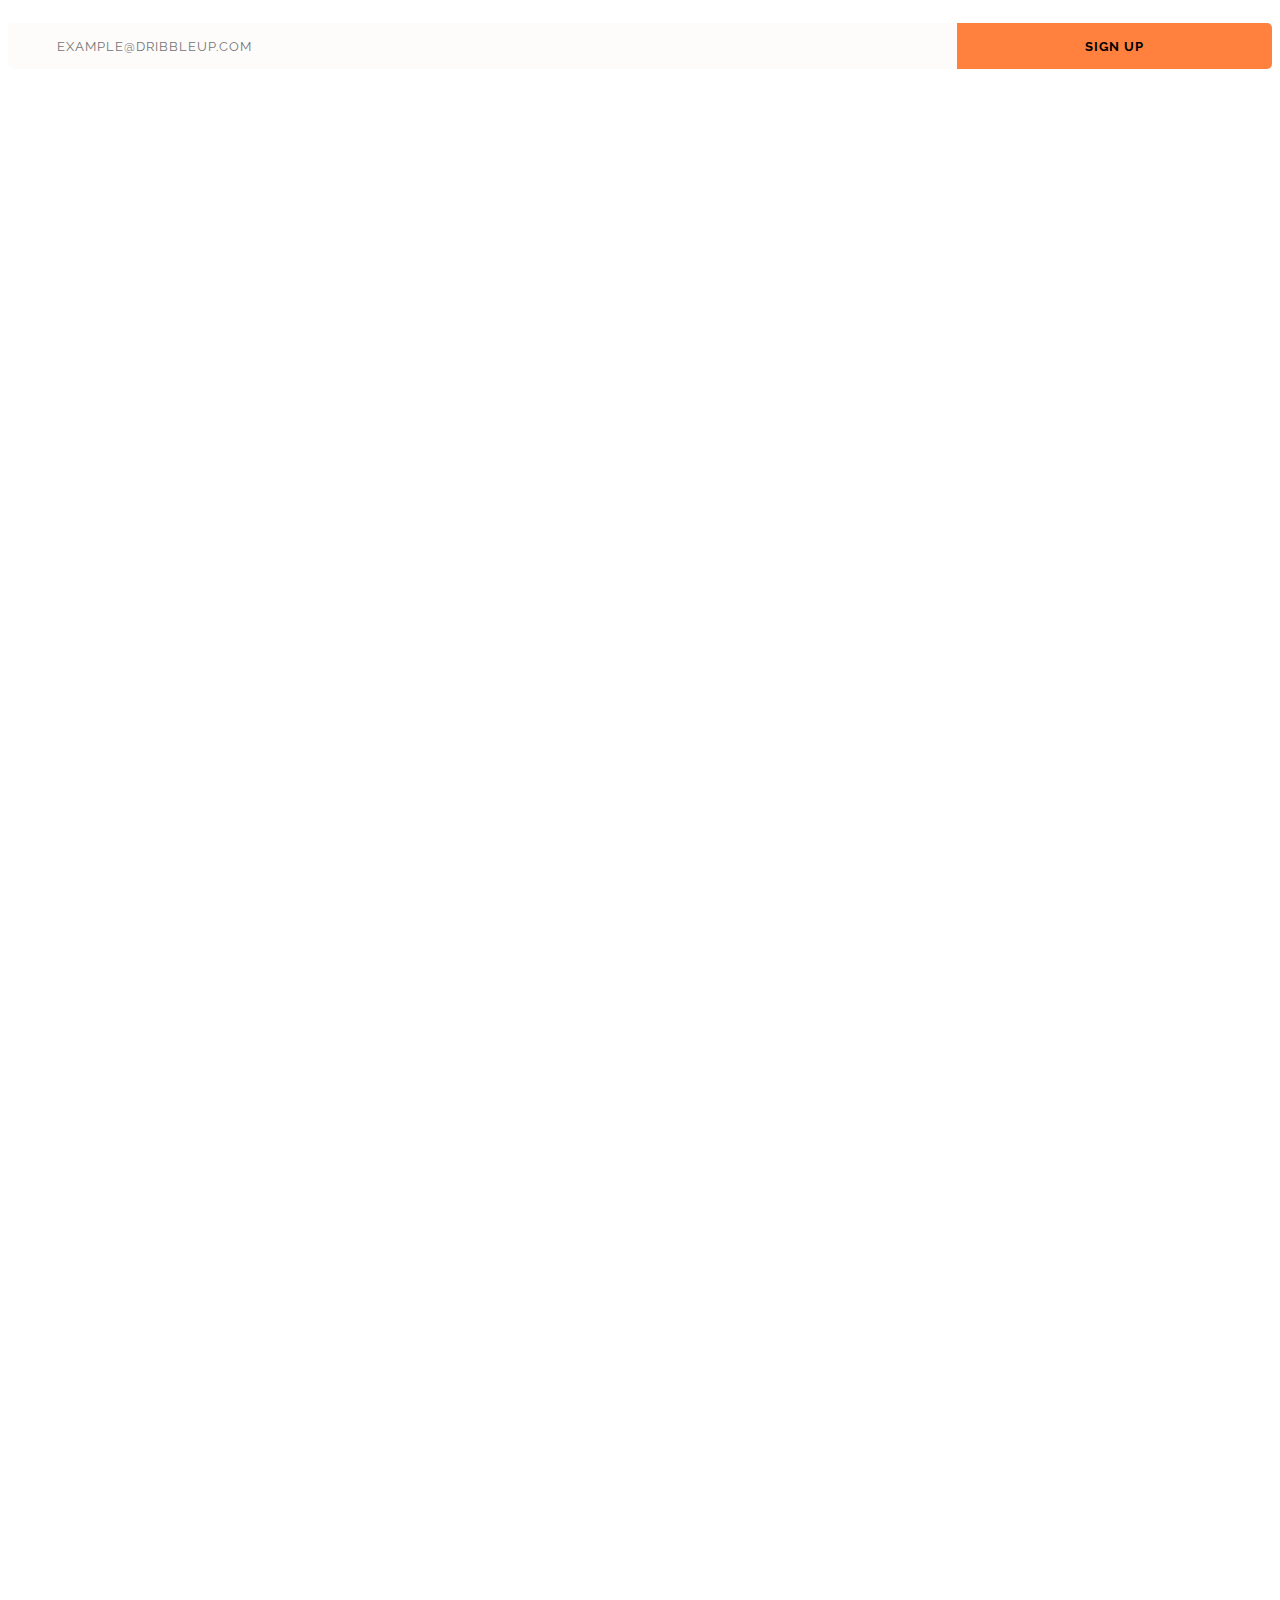
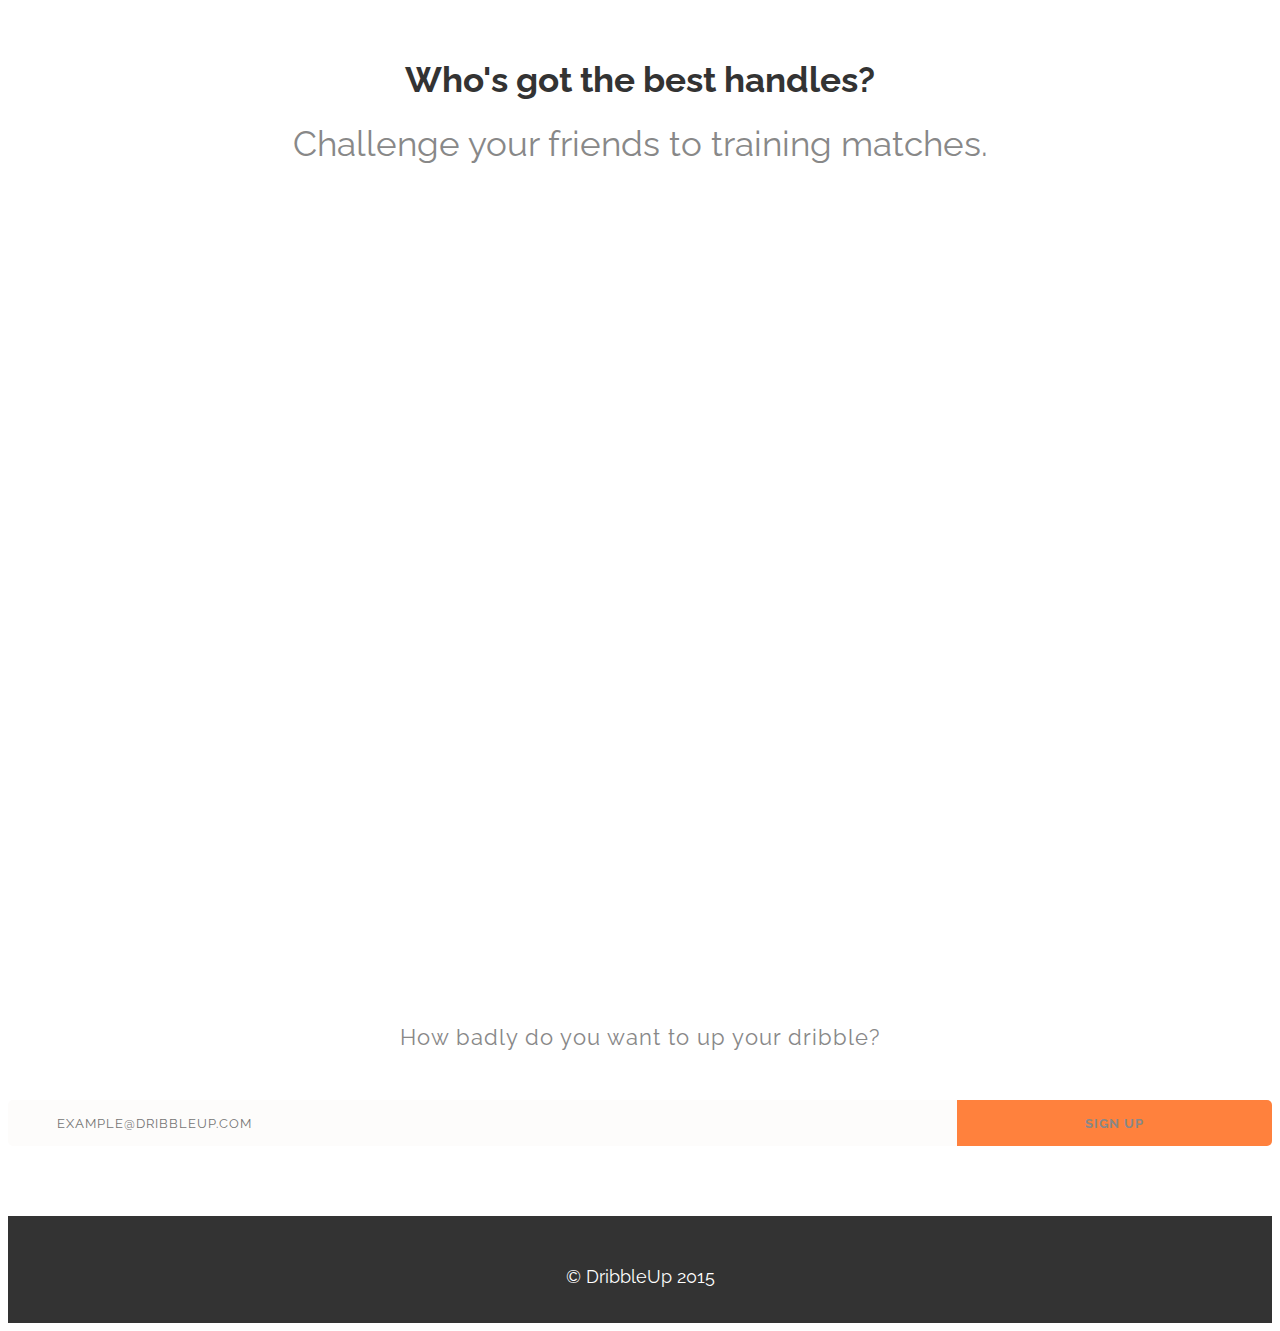
==== index.html @ 02b42a86 "Update with Thank you page" ====
<!DOCTYPE html>
<html lang="en">

    <head>

        <meta charset="utf-8">
        <meta http-equiv="X-UA-Compatible" content="IE=edge">
        <meta name="viewport" content="width=device-width, initial-scale=1">
        <title>Dribble Up</title>

        <!-- CSS -->
         <link rel="stylesheet" href="assets/css/animate.css">
        <link rel="stylesheet" href="http://fonts.googleapis.com/css?family=Source+Sans+Pro:300,400,700,300italic,400italic,700italic">
        <link rel="stylesheet" href="assets/bootstrap/css/bootstrap.min.css">
        <link rel="stylesheet" href="assets/font-awesome/css/font-awesome.min.css">
        <link rel="stylesheet" href="assets/css/buttons.css">
        <link rel="stylesheet" href="assets/css/style.css">
        <link rel="stylesheet" href="assets/css/media-queries.css">
        
        <link href='https://fonts.googleapis.com/css?family=Raleway:400,700' rel='stylesheet' type='text/css'>

        <!-- HTML5 Shim and Respond.js IE8 support of HTML5 elements and media queries -->
        <!-- WARNING: Respond.js doesn't work if you view the page via file:// -->
        <!--[if lt IE 9]>
            <script src="https://oss.maxcdn.com/libs/html5shiv/3.7.0/html5shiv.js"></script>
            <script src="https://oss.maxcdn.com/libs/respond.js/1.4.2/respond.min.js"></script>
        <![endif]-->

        <!-- Favicon and touch icons -->
<!--
      <link rel="shortcut icon" href="assets/ico/favicon.png">-->

<!--
        <link rel="apple-touch-icon-precomposed" sizes="144x144" href="assets/ico/apple-touch-icon-144-precomposed.png">
        <link rel="apple-touch-icon-precomposed" sizes="114x114" href="assets/ico/apple-touch-icon-114-precomposed.png">
        <link rel="apple-touch-icon-precomposed" sizes="72x72" href="assets/ico/apple-touch-icon-72-precomposed.png">
        <link rel="apple-touch-icon-precomposed" href="assets/ico/apple-touch-icon-57-precomposed.png">
-->


    </head>

    <body>
		
        <!-- Top content -->
        <div class="top-content">
            <div class="inner-bg">
                <div class="container">
                    <div class="row">
                            <div class="col-sm-12 logo">
                                <img src="assets/img/dribbleup-lockup.png" alt="">
                            </div>
                            <div class="col-sm-12 vp">
                                <h1>Elevate your game like never before.</h1>
                                <form action="#" method="post" name="sign up for beta form">
                              <div class="input">
                                <input type="text" class="button" id="email" name="email" placeholder="EXAMPLE@DRIBBLEUP.COM">
                                <input type="submit" class="button" id="submit" value="SIGN UP">
                              </div>
                            </form>
                            </div>
                        </div>
                    </div>   
            </div>
        </div>
    
        
        <!-- Single feature -->
        <div class="single-feature-container single-feature-bg">
	        <div class="container">
           <div class="row">
	            	<div class="col-sm-7 single-feature-img-description">
	                    <p>
                            <strong>What's your dribble speed?</strong> <br><br>Don't worry, we got you. Learn about you dribble speed, crossover accuracy, and much more. 
	                    </p>
	                </div>
	                <div class="col-sm-5 single-feature-img">
	                    <img src="assets/img/iphone 6.png" alt="">
	                </div>
	            </div>
	        </div>
        </div>
        
        
        
        <!-- Single feature -->
        <div class="single-feature-container single-feature-no-bg">
	        <div class="container">
	            <div class="row">
	                <div class="col-sm-5 single-feature-img">
	                    <img src="assets/img/iphone 6-2.png" alt="">
	                </div>
	                <div class="col-sm-7 single-feature-img-description">
	                    <p style="text-align:center">
	                       <strong>Who's got the best handles?</strong><br><br>Challenge your friends to training matches.
	                    </p>
	                </div>
	            </div>
	        </div>
        </div>
        
      <!-- Single feature -->
        <div class="single-feature-container single-feature-bg">
	        <div class="container">
           <div class="row">
	            	<div class="col-sm-5 single-feature-img-description">
	                    <p>
                            Get <strong>real-time</strong> feedback on every aspect of your game.
	                    </p>
	                </div>
	                <div class="col-sm-7 col-xs-6 single-feature-img-land">
	                    <img src="assets/img/iphone 6-3.png" alt="">
	                </div>
	            </div>
	        </div>
        </div>
        
        <!-- Call to action -->
        <div class="call-to-action-container">
	        <div class="container">
	            <div class="row">
	                <div class="col-sm-12 call-to-action-text">
	                    <form action="#" method="post" name="sign up for beta form">
                              <div class="description">
                                <p>How badly do you want to up your dribble?</p>
                              </div>
                              <div class="input">
                                <input type="text" class="button" id="email" name="email" placeholder="EXAMPLE@DRIBBLEUP.COM">
                                <input type="submit" class="button" id="submit" value="SIGN UP">
                              </div>
                            </form>
	                </div>
	            </div>
	        </div>
        </div>
        
        <!-- Footer -->
        <footer>
	        <div class="container">
	            <div class="row">
	                <div class="col-sm-12">
<!--
	                    <div class="footer-social">
	                    	<a class="social social-facebook" href=""><i class="fa fa-facebook"></i></a>
	                    	<a class="social social-twitter" href=""><i class="fa fa-twitter"></i></a>
	                    	<a class="social social-pinterest" href=""><i class="fa fa-pinterest"></i></a>
	                    </div>
-->
	                    <div class="footer-copyright">
	                    	&copy; DribbleUp 2015
	                    </div>
	                </div>
	            </div>
	        </div>
        </footer>
        

        <!-- Javascript -->
        <script src="assets/js/jquery-1.10.2.min.js"></script>
        <script src="assets/js/jquery.backstretch.min.js"></script>
        <script src="assets/js/retina-1.1.0.min.js"></script>
        <script src="assets/js/scripts.js"></script>

    </body>

</html>
---- assets/css/style.css ----
body {
    background: #fff;
    font-family: 'Raleway', sans-serif;
    font-weight: 400;
}

strong { font-weight: 700; }

a, a:hover, a:focus {
	color: #888;
	text-decoration: none;
    -o-transition: all .3s;
    -moz-transition: all .3s;
    -webkit-transition: all .3s;
    -ms-transition: all .3s;
    transition: all .3s;
}

h1, h2 {
	margin-top: 10px;
	font-size: 42px;
    font-weight: 700;
    line-height: 54px;
}

img { max-width: 100% }

::-moz-selection { background: #b44e4a; color: #fff; text-shadow: none; }
::selection { background: #b44e4a; color: #fff; text-shadow: none; }


/***** Top content *****/

.top-content {
    margin: 0 auto;
    text-align: left;
    color: #000;
}

.inner-bg {
    padding: 80px 0;
}

.top-content .logo {
	text-align: center;
}

.top-content .vp {
	text-align: center;
    position: relative;
    margin-top: -11em;
 
}




/***** Single feature *****/

.single-feature-container {
    margin: 0 auto;
    text-align: center;
}

.single-feature-text {
    margin-top: 60px;
    padding-bottom: 10px;
}

.single-feature-text p {
	margin-top: 30px;
	padding: 0 120px;
    font-size: 22px;
    line-height: 36px;
}

.single-feature-img {
	margin-top: -10px;
    padding-top: 10em;
    padding-bottom: 10em;
    
}
.single-feature-img-land {
    margin-top: 5em;
    padding-top: 10em;
    padding-bottom: 10em;
    width: auto;
    height: auto;
    
}

.single-feature-img-description {
	margin-top: 10em;
	font-size: 35px;
    line-height: 32px;
	text-align: center;
}

.single-feature-img-description p {
	margin-bottom: 10px;
}

.single-feature-bg {
	color: #fff;
}

.single-feature-no-bg {
	color: #888;
}

.single-feature-no-bg h2 {
	color: #333;
}

.single-feature-no-bg .single-feature-img-description {
	text-align: left;
}

.single-feature-no-bg .single-feature-img-description strong { color: #333; }


/***** Call to action *****/

.call-to-action-container {
    margin: 0 auto;
    padding-bottom: 60px;
    color: #888;
    text-align: center;
}

.call-to-action-text {
    margin-top: 60px;
    padding-bottom: 10px;
}

.call-to-action-text h2 {
	color: #333;
}

.call-to-action-text p {
	margin-top: 30px;
    font-size: 22px;
    line-height: 36px;
}

.call-to-action-button {
	margin-top: 40px;
}


.header {
  font-size: 35px;
  text-transform: uppercase;
  letter-spacing: 5px;
}


.description {
  font-size: 14px;
  letter-spacing: 1px;
  line-height: 1.3em;
  margin: -2px 0 45px;
}


.input {
  display: flex;
  align-items: center;
}


.button {
  height: 44px;
  border: none;
}

  
#email {
  width: 75%;
  background: #FDFCFB;
  font-family: inherit;
  color: #737373;
  letter-spacing: 1px;
  text-indent: 5%;
  border-radius: 5px 0 0 5px;
}


#submit {
  width: 25%;
  height: 46px;
  background: #FF813D;
  font-family: inherit;
  font-weight: bold;
  color: inherit;
  letter-spacing: 1px;
  border-radius: 0 5px 5px 0;
  cursor: pointer;
  transition: background .3s ease-in-out;
}
  

#submit:hover {
  background: #FF813D;
}
  

input:focus {
  outline: none;
  outline: 2px solid #FF813D;
  box-shadow: 0 0 2px #FF813D;
}

/*line graph*/


/***** Footer *****/

footer {
	padding: 30px 0;
	background: #333;
	text-align: center;
}

.footer-copyright {
	margin: 15px 0 0 0;
	font-size: 18px;
    line-height: 32px;
    color: #fff;
}

.footer-copyright a {
	color: #fff;
	border-bottom: 1px dashed #eee;
}
.footer-copyright a:hover { border: 0; }
---- assets/css/media-queries.css ----
@media (min-width: 992px) and (max-width: 1199px) {

}

@media (min-width: 768px) and (max-width: 991px) {

	.top-content .text { padding-top: 25px; }

    .features p, .single-feature-text p { padding: 0; }
    
    .single-feature-img-description { float: none; width: auto; margin-top: 30px; text-align: center; }
    .single-feature-img { float: none; width: auto; margin-top: 50px; text-align: center; }
    
    .single-feature-no-bg { padding-bottom: 40px; }
    .single-feature-no-bg .single-feature-img-description { margin-top: 50px; text-align: center; }
    .single-feature-no-bg .single-feature-img { margin-top: 30px; }

}

@media (max-width: 767px) {
    
    .top-content .text { padding-top: 60px; text-align: center; }

    .top-content h1, .features h2, .single-feature-text h2, .call-to-action-text h2 { font-size: 36px; padding: 0 20px; }

    .top-content .description, .features p, .single-feature-text p, .call-to-action-text p { padding: 0 20px; }
    
    .features-box-1 p { padding: 0 20px; }
    
    .single-feature-img-description { margin-top: 30px; text-align: center; }
    .single-feature-img { margin-top: 50px; text-align: center; }
    .single-feature-img-description p { padding: 0 20px; }
    
    .single-feature-img-land {align-content: center}
    
    .single-feature-no-bg { padding-bottom: 40px; }
    .single-feature-no-bg .single-feature-img-description { margin-top: 50px; text-align: center; }
    .single-feature-no-bg .single-feature-img { margin-top: 30px; }
    
    .footer-copyright, .footer-social { text-align: center; }
    .footer-copyright { padding: 0 20px; }

}
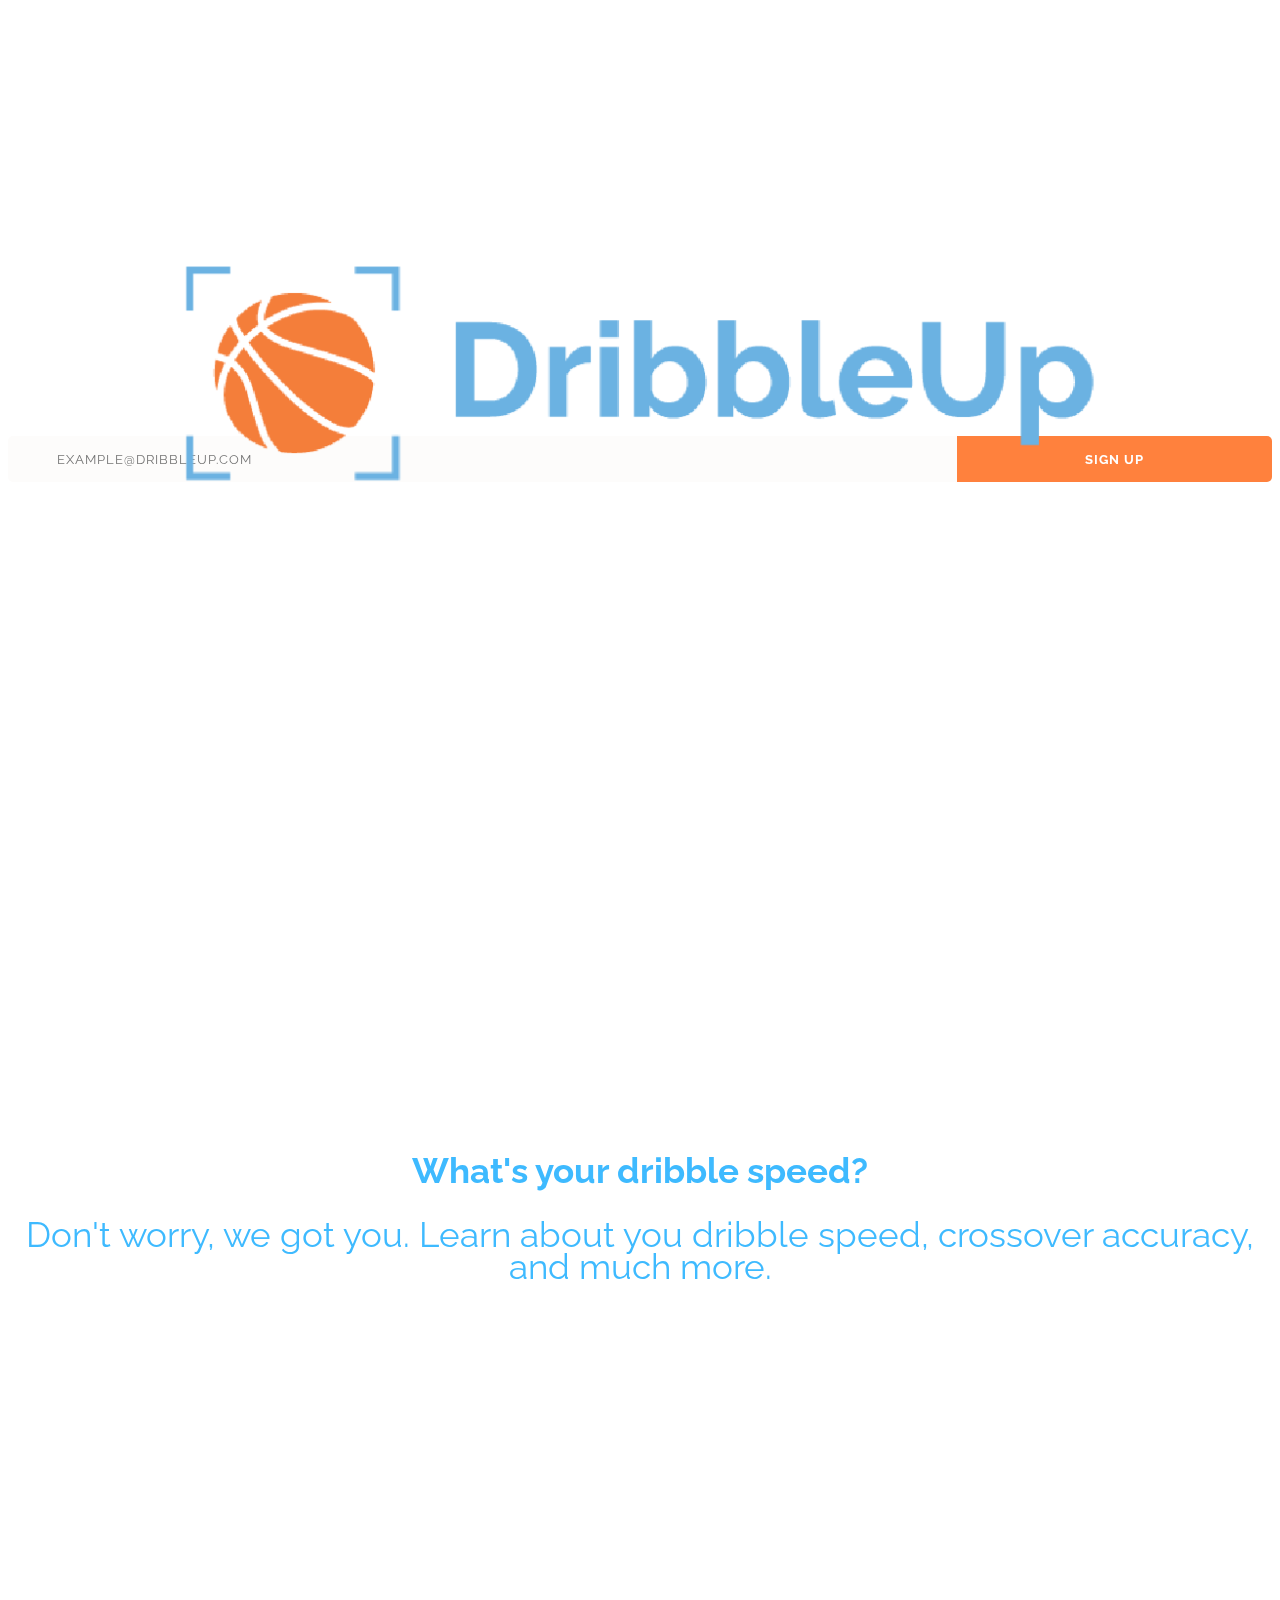
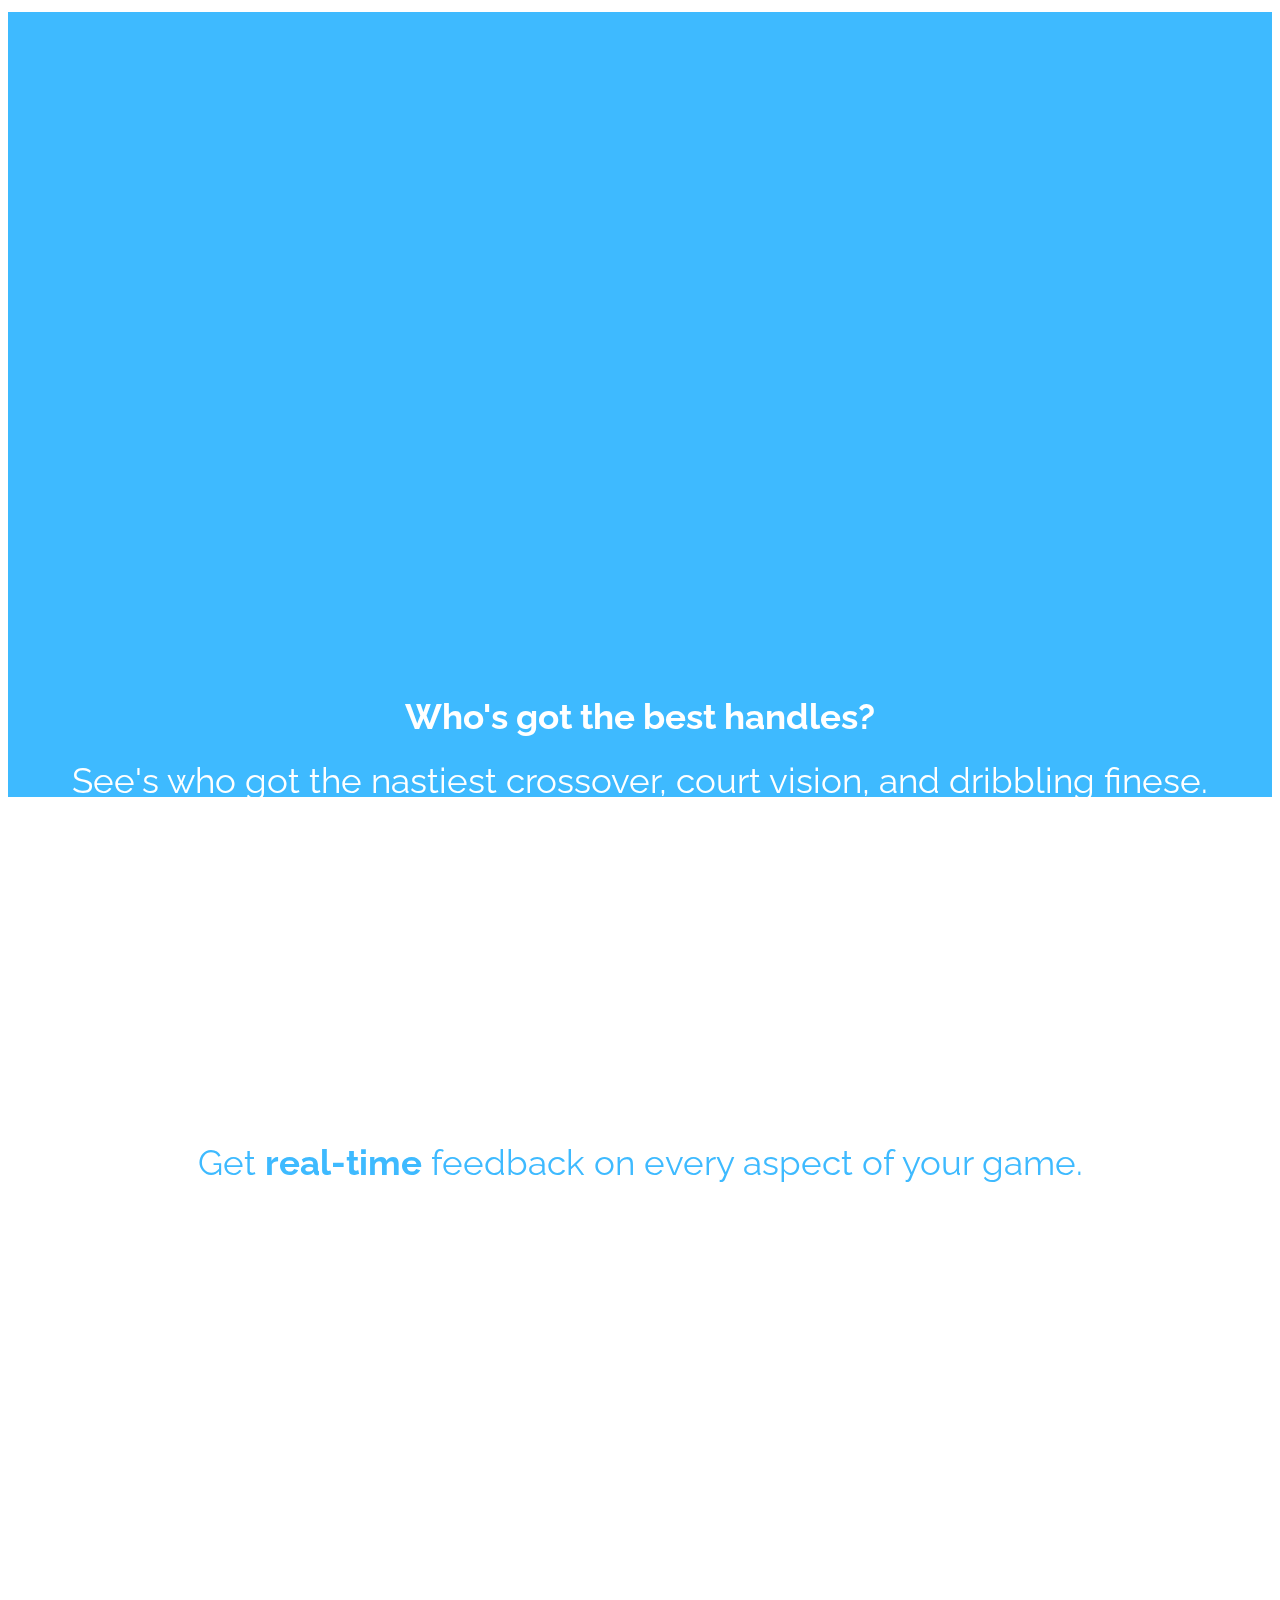
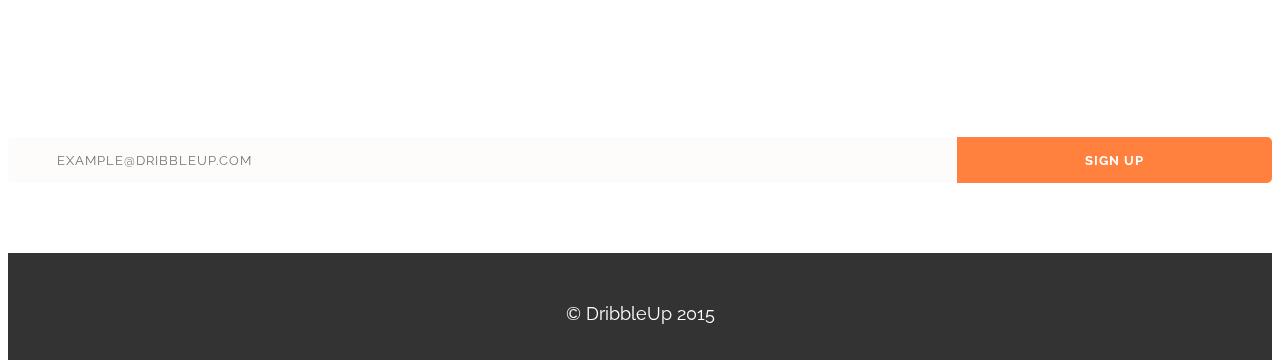
==== commit fae20420: "Value Prop Changes" ====
--- a/index.html
+++ b/index.html
@@ -16,9 +16,25 @@
         <link rel="stylesheet" href="assets/css/buttons.css">
         <link rel="stylesheet" href="assets/css/style.css">
         <link rel="stylesheet" href="assets/css/media-queries.css">
+        <link rel="stylesheet" href="assets/css/ionicons.min.css">
+        
+        
+        
+        
         
         <link href='https://fonts.googleapis.com/css?family=Raleway:400,700' rel='stylesheet' type='text/css'>
 
+        
+        
+        
+        <!--fancy-->
+        <link rel="stylesheet" href="fancybox/source/jquery.fancybox.css">
+        <script type="text/javascript" src="fancybox/source/jquery.fancybox.pack.js"></script>
+        <script type="text/javascript" src="fancybox/source/jquery.fancybox.js"></script>
+        <script tyoe="text/javascript" src="fancybox/source/helpers/jquery.fancybox-media.js"></script>
+        <script tyoe="text/javascript" src="fancybox/source/helpers/various.js"></script>
+        
+        
         <!-- HTML5 Shim and Respond.js IE8 support of HTML5 elements and media queries -->
         <!-- WARNING: Respond.js doesn't work if you view the page via file:// -->
         <!--[if lt IE 9]>
@@ -41,23 +57,44 @@
     </head>
 
     <body>
-		
+        
+	
         <!-- Top content -->
         <div class="top-content">
             <div class="inner-bg">
                 <div class="container">
+                    <img style="position:fixed;
+left:0;
+top:0;" src="assets/img/dribbleup-lockup.png">
                     <div class="row">
+                            <div class="video">
+  <iframe style="position:absolute; top:0px; left:0px; bottom:0px; right:0px; width:100%; height:100%; border:none; margin:0; padding:0px; overflow:hidden; z-index:-1;" src="https://www.youtube.com/embed/E87-BHlLD98?autoplay=1&controls=0&showinfo=0&loop=1&rel=0&mute=1" frameborder="0" allowfullscreen>
+  </iframe>
+</div>
+</div>
+                            
+                    <div class="row">        
+<!--
+                    <div class="col-sm-12 vp">
+                                <h1>test</h1>
+                            </div>
+-->
                             <div class="col-sm-12 logo">
-                                <img src="assets/img/dribbleup-lockup.png" alt="">
-                            </div>
-                            <div class="col-sm-12 vp">
-                                <h1>Elevate your game like never before.</h1>
+                                <h1>What's your dribble speed?</h1>
                                 <form action="#" method="post" name="sign up for beta form">
                               <div class="input">
                                 <input type="text" class="button" id="email" name="email" placeholder="EXAMPLE@DRIBBLEUP.COM">
                                 <input type="submit" class="button" id="submit" value="SIGN UP">
                               </div>
                             </form>
+                                <div class="playbuttoncss">
+                <a href="http://www.youtube.com/v/O19G_85S0XI?title=0&amp;byline=0&amp;portrait=0&amp;color=1883ad&amp;autoplay=1" class="hero-play-btn various fancybox.iframe">Play Button</a> 
+            </div>
+                                
+                                
+                                
+                                
+                            </div>
                             </div>
                         </div>
                     </div>   
@@ -92,7 +129,7 @@
 	                </div>
 	                <div class="col-sm-7 single-feature-img-description">
 	                    <p style="text-align:center">
-	                       <strong>Who's got the best handles?</strong><br><br>Challenge your friends to training matches.
+	                       <strong>Who's got the best handles?</strong><br><br>See's who got the nastiest crossover, court vision, and dribbling finese.
 	                    </p>
 	                </div>
 	            </div>
@@ -156,10 +193,12 @@
         
 
         <!-- Javascript -->
-        <script src="assets/js/jquery-1.10.2.min.js"></script>
-        <script src="assets/js/jquery.backstretch.min.js"></script>
+        <!-- Add jQuery library -->
+        <script type="text/javascript" src="http://ajax.googleapis.com/ajax/libs/jquery/1.8.0/jquery.min.js"></script>
+        <script type="text/javascript" charset="utf-8" src="assets/js/jquery.tubular.1.0.1/js/jquery.tubular.1.0.js"></script> 
         <script src="assets/js/retina-1.1.0.min.js"></script>
-        <script src="assets/js/scripts.js"></script>
+        <script src="assets/js/ie10-viewport-bug-workaround.js"></script>
+
 
     </body>
 
--- a/assets/css/style.css
+++ b/assets/css/style.css
@@ -32,25 +32,97 @@
 
 /***** Top content *****/
 
+.video {
+overflow: hidden;
+}
+
+.video-16x9 {
+    padding-bottom: 56.25%;
+}
+.video-4x3 {
+    padding-bottom: 75%;
+}
+
+
+
 .top-content {
     margin: 0 auto;
     text-align: left;
-    color: #000;
+/*    background-image: url(../img/still.jpg)*/
+    position: relative;
 }
 
 .inner-bg {
-    padding: 80px 0;
-}
+    padding: 0px 0;
+
+}
+
 
 .top-content .logo {
 	text-align: center;
+    z-index: 1;
+    color: white;
+    padding-top: 21em;
+    padding-bottom: 11em;
+
 }
 
 .top-content .vp {
 	text-align: center;
     position: relative;
     margin-top: -11em;
+    z-index: 1;
+    color: white;
  
+}
+
+.wrapper {
+    text-align: center;
+    background-color: #121212;
+
+}
+
+.wrapper{
+    padding: 0px 0;
+}
+
+
+.wrapper.logo {
+	text-align: center;
+    z-index: 1;
+    margin-left: 1em;
+
+}
+
+.wrapper .vp {
+	text-align: center;
+    position: relative;
+    margin-top: -5em;
+    z-index: 1;
+    color: white
+ 
+}
+
+.hero-play-btn
+{
+    height: 99px;
+    background: url('../img/play-btn.png') no-repeat center center;
+    display: block;
+    text-indent: -99999px;
+    margin: 3em auto 0;
+    transition: all 1s ease;
+    -moz-transition: all 1s ease;
+    -webkit-transition: all 1s ease;
+    -o-transition: all 1s ease;
+    width: 99px;
+}
+
+.hero-play-btn:hover, .hero-play-btn:focus
+{
+    transform: translate(0, -15px);
+    -webkit-transform: translate(0, -15px);
+    -o-transform: translate(0, -15px);
+    -moz-transform: translate(0, -15px);
 }
 
 
@@ -61,6 +133,7 @@
 .single-feature-container {
     margin: 0 auto;
     text-align: center;
+    z-index: 1;
 }
 
 .single-feature-text {
@@ -102,22 +175,25 @@
 }
 
 .single-feature-bg {
+	color: #3EBAFF;
+    z-index: 1;
+}
+
+.single-feature-no-bg {
 	color: #fff;
-}
-
-.single-feature-no-bg {
-	color: #888;
+    background-color: #3EBAFF;
+    z-index: 1;
 }
 
 .single-feature-no-bg h2 {
-	color: #333;
+	color: #3EBAFF;
 }
 
 .single-feature-no-bg .single-feature-img-description {
 	text-align: left;
 }
 
-.single-feature-no-bg .single-feature-img-description strong { color: #333; }
+.single-feature-no-bg .single-feature-img-description strong { color: #fff; }
 
 
 /***** Call to action *****/
@@ -125,8 +201,9 @@
 .call-to-action-container {
     margin: 0 auto;
     padding-bottom: 60px;
-    color: #888;
+    color: #fff;
     text-align: center;
+    background-image: url(../img/backgrounds/1.jpg)
 }
 
 .call-to-action-text {
@@ -221,6 +298,8 @@
 	padding: 30px 0;
 	background: #333;
 	text-align: center;
+    min-height: 100%;
+    margin: 0 auto -100em;
 }
 
 .footer-copyright {
